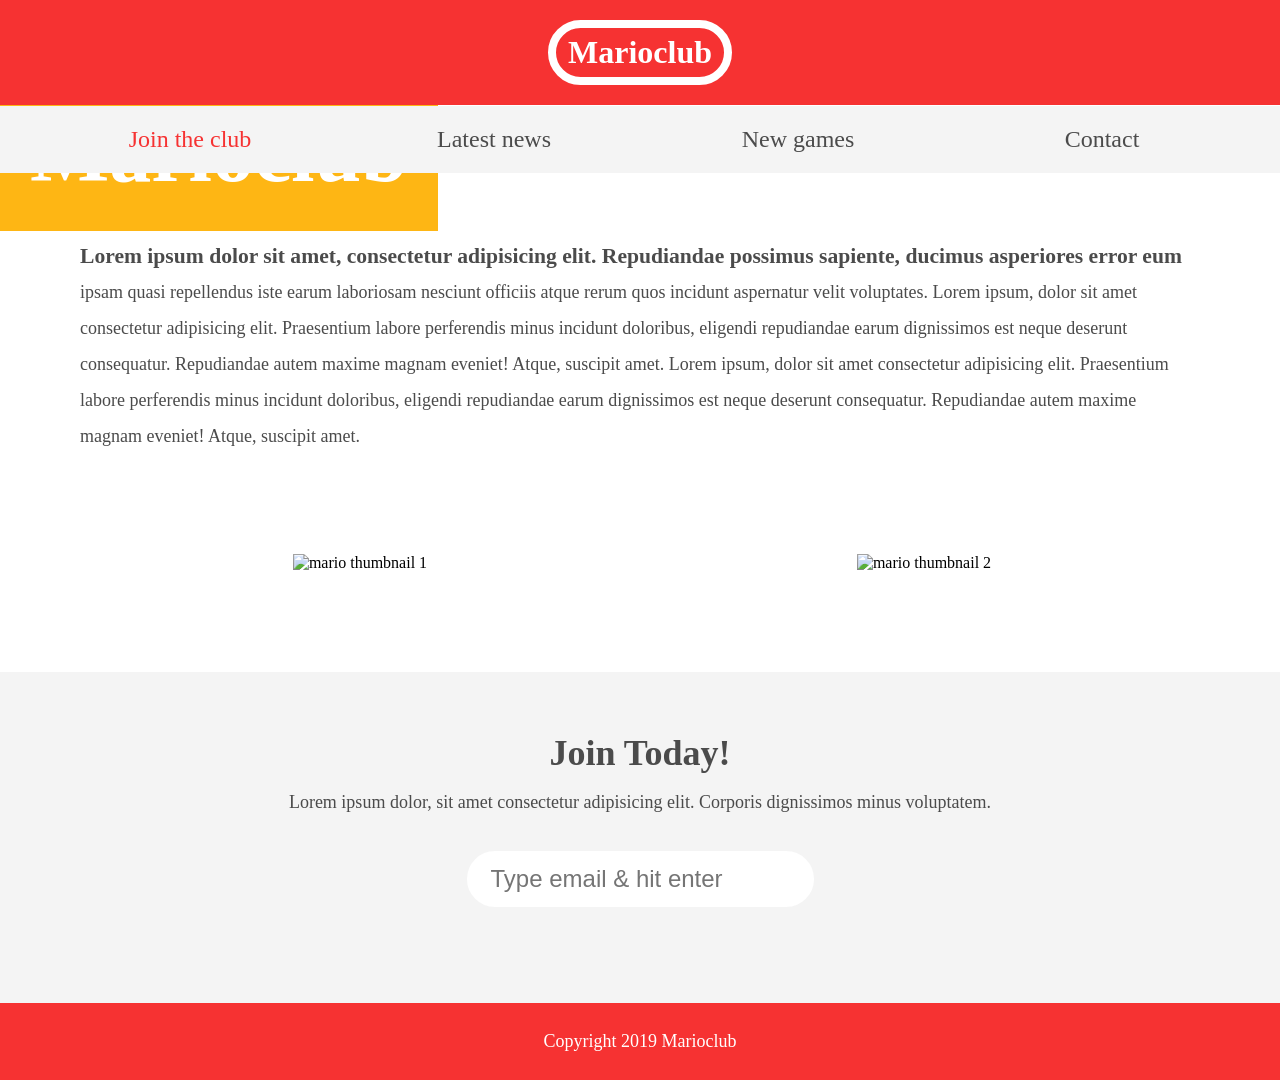
==== index.html @ 903d8e72 "Added initial Content Added the initial mario website, before i've made any changes to it" ====
<html lang="en">
  <head>
    <meta name="viewport" content="width=device-width, initial-scale=1.0" />
    <link rel="stylesheet" href="/styles.css" />
    <title>Marioclub</title>
  </head>
  <body>
    <header>
      <h1>Marioclub</h1>
    </header>
    <section class="banner">
      <img src="/img/banner.png" alt="marioclub welcome banner" />
      <div class="welcome">
        <h2>Welcome to <br /><span>Marioclub</span></h2>
      </div>
    </section>
    <nav class="main-nav">
      <ul>
        <li><a href="/join.html" class="join">Join the club</a></li>
        <li><a href="/news.html">Latest news</a></li>
        <li><a href="/games.html">New games</a></li>
        <li><a href="/contact.html">Contact</a></li>
      </ul>
    </nav>
    <main>
      <article>
        <h2>It's a me, Mario</h2>
        <p>
          Lorem ipsum dolor sit amet, consectetur adipisicing elit. Repudiandae
          possimus sapiente, ducimus asperiores error eum ipsam quasi
          repellendus iste earum laboriosam nesciunt officiis atque rerum quos
          incidunt aspernatur velit voluptates. Lorem ipsum, dolor sit amet
          consectetur adipisicing elit. Praesentium labore perferendis minus
          incidunt doloribus, eligendi repudiandae earum dignissimos est neque
          deserunt consequatur. Repudiandae autem maxime magnam eveniet! Atque,
          suscipit amet. Lorem ipsum, dolor sit amet consectetur adipisicing
          elit. Praesentium labore perferendis minus incidunt doloribus,
          eligendi repudiandae earum dignissimos est neque deserunt consequatur.
          Repudiandae autem maxime magnam eveniet! Atque, suscipit amet.
        </p>
      </article>
      <ul class="images">
        <li><img src="/img/thumb-1.png" alt="mario thumbnail 1" /></li>
        <li><img src="/img/thumb-2.png" alt="mario thumbnail 2" /></li>
      </ul>
    </main>
    <section class="join">
      <h2>Join Today!</h2>
      <p>
        Lorem ipsum dolor, sit amet consectetur adipisicing elit. Corporis
        dignissimos minus voluptatem.
      </p>
      <form>
        <input
          type="email"
          name="email"
          placeholder="Type email & hit enter"
          required
        />
      </form>
    </section>
    <footer>
      <p class="copyright">Copyright 2019 Marioclub</p>
    </footer>
  </body>
</html>
---- styles.css ----
body,
ul,
li,
h1,
h2,
a {
  margin: 0;
  padding: 0;
  font-family: tahoma;
}
p {
  font-size: 18px;
}
header {
  background-color: #f63232;
  padding: 20px 0;
  text-align: center;
  position: fixed;
  width: 100%;
  top: 0;
  left: 0;
  z-index: 1;
}
header h1 {
  color: white;
  border: 8px solid white;
  display: inline-block;
  padding: 6px 12px;
  border-radius: 36px;
}
.banner {
  position: relative;
}
.banner img {
  max-width: 100%;
}
.banner .welcome {
  background: #feb614;
  color: white;
  padding: 30px;
  font-size: 60px;
  position: absolute;
  left: 0;
  top: 30%;
}
.banner .welcome span {
  font-size: 1.4em;
}
nav {
  background: #f4f4f4;
  padding: 20px;
  position: sticky;
  top: 106px;
  z-index: 1;
}
nav ul {
  white-space: nowrap;
  max-width: 1200px;
  margin: 0 auto;
  text-align: center;
}
nav li {
  width: 25%;
  display: inline-block;
  font-size: 24px;
}
nav li a {
  text-decoration: none;
  color: #4b4b4b;
}
nav li a:hover {
  text-decoration: underline;
}
nav li a.join {
  color: #f63232;
}
main {
  max-width: 100%;
  width: 1200px;
  margin: 80px auto;
  padding: 0 40px;
  box-sizing: border-box;
}
article h2 {
  color: #f63232;
  font-size: 48px;
}
article p {
  line-height: 2em;
  color: #4b4b4b;
}
article p::first-line {
  font-weight: bold;
  font-size: 1.2em;
}
.images {
  text-align: center;
  margin: 80px 0;
  white-space: nowrap;
}
.images li {
  display: inline-block;
  list-style-type: none;
  width: 40%;
  margin: 20px 5%;
  position: relative;
}
.images li:hover {
  top: -4px;
}
.images li img {
  max-width: 100%;
}
section.join {
  background: #f4f4f4;
  text-align: center;
  padding: 60px 20px;
  color: #4b4b4b;
}
section.join h2 {
  font-size: 36px;
}
form input {
  margin: 20px 0;
  padding: 10px 20px;
  font-size: 24px;
  border-radius: 28px;
  border: 4px solid white;
}
form input:focus {
  border: 4px dashed #4b4b4b;
  outline: none;
}
form input:valid {
  border: 4px solid #71d300;
}
footer {
  background: #f63232;
  color: white;
  padding: 10px;
  text-align: center;
}

/* responsive styles */

@media screen and (max-width: 1400px) {
  .banner .welcome {
    font-size: 40px;
  }
}

@media screen and (max-width: 960px) {
  .banner .welcome {
    font-size: 28px;
  }
  nav li {
    font-size: 18px;
  }
}

@media screen and (max-width: 700px) {
  .banner .welcome {
    font-size: 20px;
    position: relative;
    text-align: center;
  }
  .banner .welcome br {
    display: none;
  }
  .banner .welcome span {
    font-size: 1em;
  }
  nav li {
    font-size: 18px;
  }
  .images li {
    width: 100%;
    display: block;
    margin: 20px auto;
  }
}

@media screen and (max-width: 560px) {
  .banner .welcome {
    font-size: 20px;
    position: relative;
    text-align: center;
  }
  .banner .welcome br {
    display: none;
  }
  .banner .welcome span {
    font-size: 1em;
  }
  nav li {
    display: block;
    width: 100%;
    margin: 12px 0;
  }
  article h2 {
    font-size: 36px;
  }
  header,
  nav {
    position: relative;
    top: 0;
  }
}
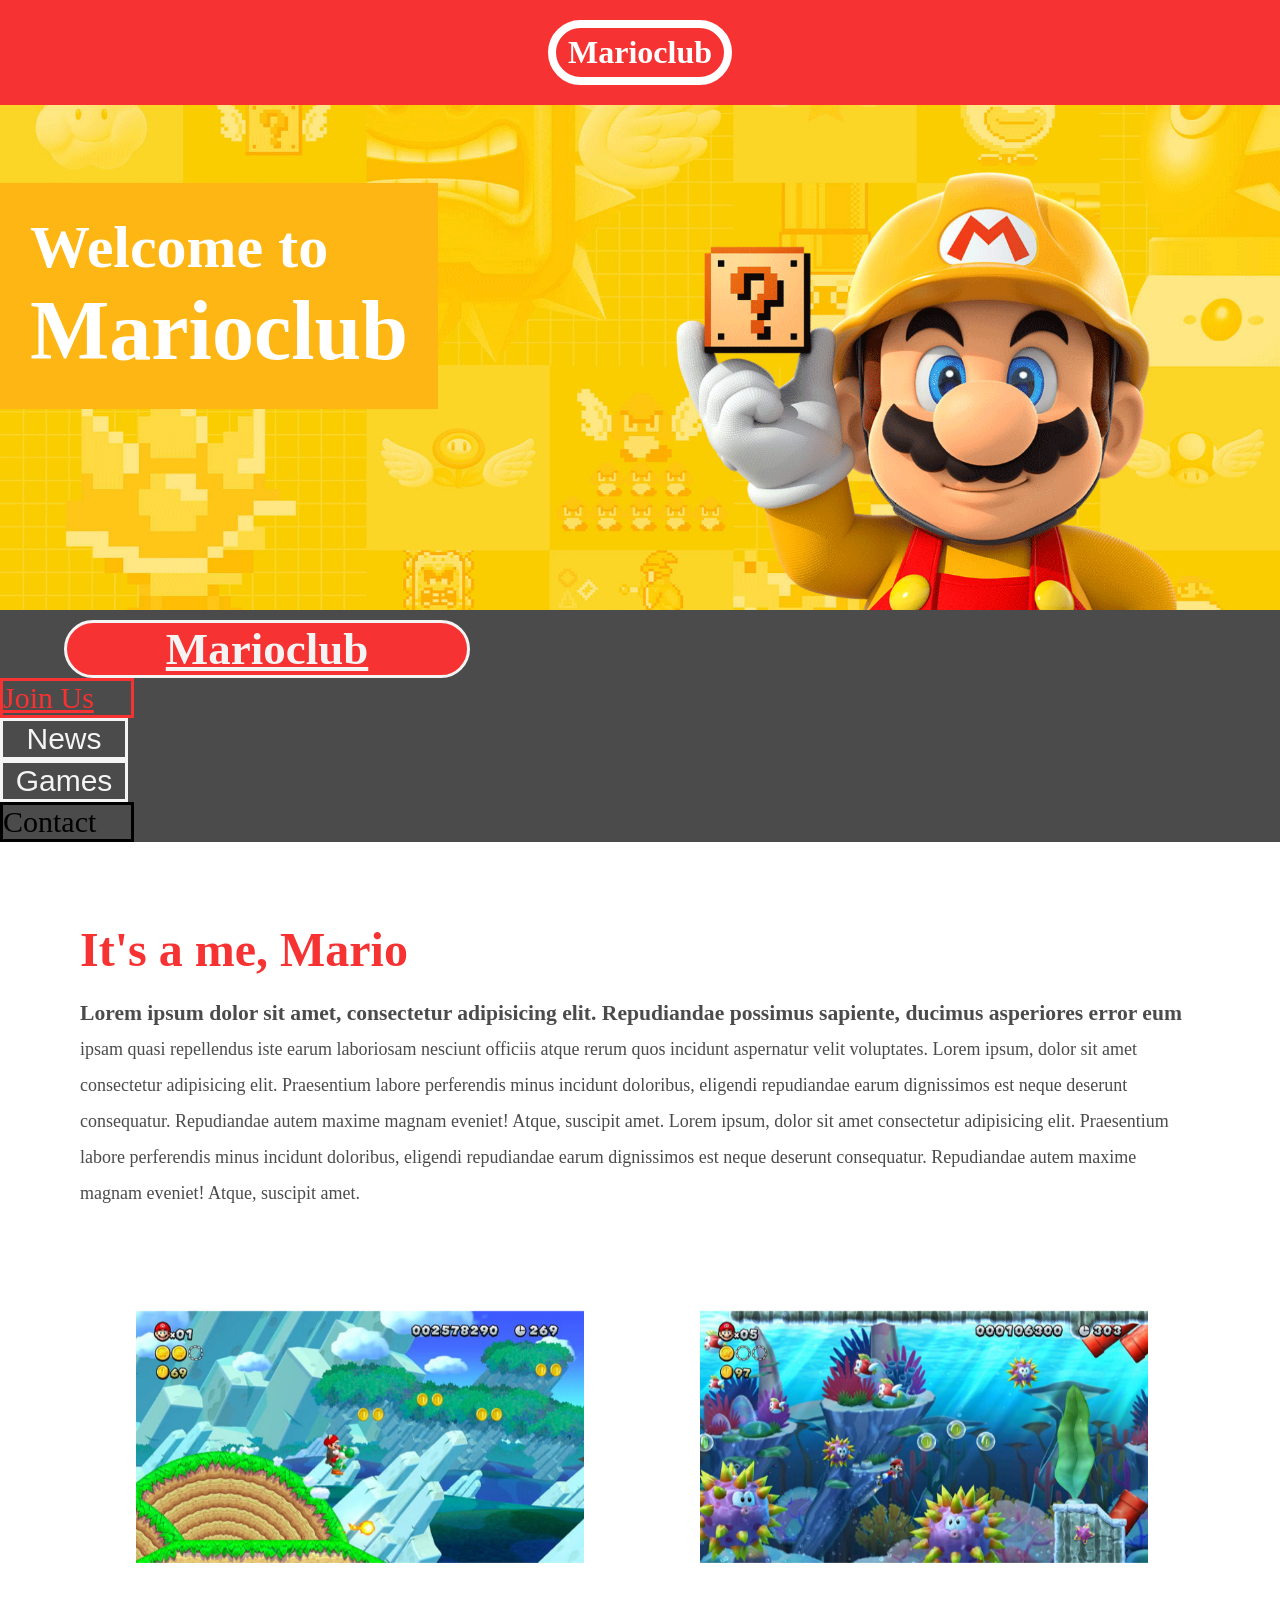
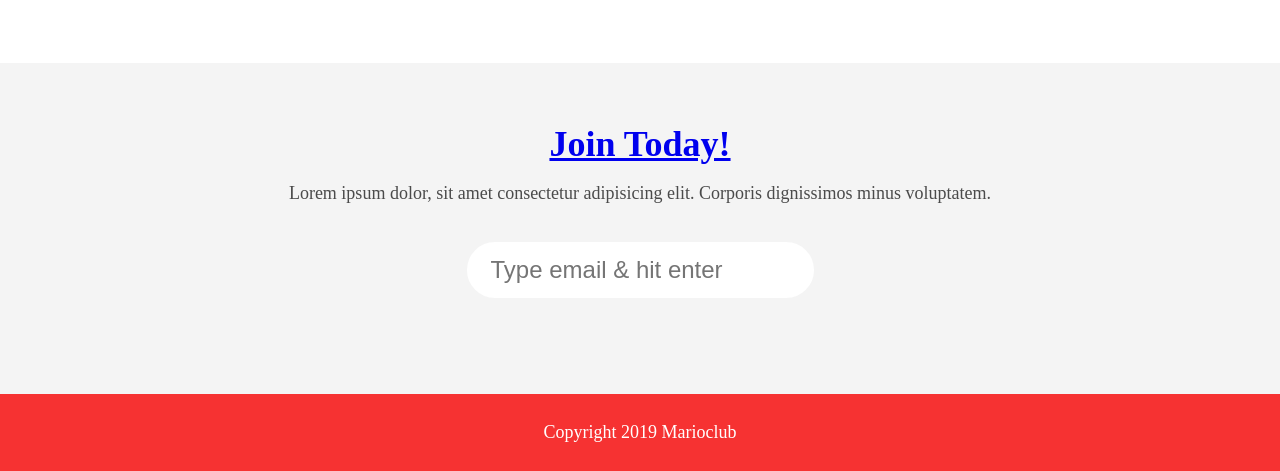
==== commit 568ee0a2: "Adding styling/changing navigation Styling and altering the navigation, index only rn, will change u" ====
--- a/index.html
+++ b/index.html
@@ -1,5 +1,6 @@
 <html lang="en">
   <head>
+    <meta charset="UTF-8" />
     <meta name="viewport" content="width=device-width, initial-scale=1.0" />
     <link rel="stylesheet" href="/styles.css" />
     <title>Marioclub</title>
@@ -15,12 +16,32 @@
       </div>
     </section>
     <nav class="main-nav">
-      <ul>
-        <li><a href="/join.html" class="join">Join the club</a></li>
-        <li><a href="/news.html">Latest news</a></li>
-        <li><a href="/games.html">New games</a></li>
-        <li><a href="/contact.html">Contact</a></li>
-      </ul>
+      <h1><a href="index.html">Marioclub</a></h1>
+      <div class="links">
+        <a href="joinForm.html">Join Us</a>
+        <div class="dropdown">
+          <button class="dropButton">News</button>
+          <div class="dropLinks">
+            <a href="news1.html">Latest News</a>
+            <a href="news2.html">Old News</a>
+          </div>
+        </div>
+        <div class="dropdown">
+          <button class="dropButton">Games</button>
+          <div class="dropLinks">
+            <a href="marioOne.html">Super Mario</a>
+            <a href="mario64.html">Super Mario64</a>
+            <a href="marioOddysey.html">Mario Oddysey</a>
+          </div>
+        </div>
+        <div class="contactDropdown">
+          Contact
+          <div class="contactContent">
+            ###-###-#### <br />
+            notanemail@gmail.com
+          </div>
+        </div>
+      </div>
     </nav>
     <main>
       <article>
@@ -45,7 +66,7 @@
       </ul>
     </main>
     <section class="join">
-      <h2>Join Today!</h2>
+      <h2><a href="joinForm.html">Join Today!</a></h2>
       <p>
         Lorem ipsum dolor, sit amet consectetur adipisicing elit. Corporis
         dignissimos minus voluptatem.
--- a/styles.css
+++ b/styles.css
@@ -46,34 +46,98 @@
 .banner .welcome span {
   font-size: 1.4em;
 }
+
 nav {
-  background: #f4f4f4;
-  padding: 20px;
   position: sticky;
-  top: 106px;
-  z-index: 1;
-}
-nav ul {
-  white-space: nowrap;
-  max-width: 1200px;
-  margin: 0 auto;
-  text-align: center;
-}
-nav li {
-  width: 25%;
-  display: inline-block;
+  background-color: #4b4b4b;
+  top: 110px;
+  font-size: 30px;
+}
+
+nav h1 {
+  background-color: #f63232;
+  border: solid;
+  border-radius: 75px;
+  border-color: #f4f4f4;
+  text-align: center;
+  width: 400px;
+  margin-top: 10px;
+  margin-left: 5%;
+  display: inline-block;
+}
+
+nav h1 a {
+  color: #f4f4f4;
+}
+
+nav h1 a:hover {
+  color: #4b4b4b;
+}
+
+.links a {
+  color: #f63232;
+  display: inline-block;
+  border: solid;
+  width: 10%;
+}
+
+.links a:hover {
+  color: #f4f4f4;
+}
+
+.dropdown {
+  position: relative;
+}
+
+.dropButton {
+  background-color: #4b4b4b;
+  color: #f4f4f4;
+  border: none;
+  font-size: 30px;
+  display: inline-block;
+  width: 10%;
+  border: solid;
+}
+
+.dropLinks {
+  position: absolute;
+  display: none;
+  background-color: #feb614;
+  min-width: 130 px;
+}
+
+.dropLinks a {
   font-size: 24px;
 }
-nav li a {
-  text-decoration: none;
-  color: #4b4b4b;
-}
-nav li a:hover {
-  text-decoration: underline;
-}
-nav li a.join {
-  color: #f63232;
-}
+
+.dropLinks a:hover {
+  color: #4b4b4b;
+}
+
+.dropdown:hover .dropLinks {
+  display: block;
+}
+
+.contactDropdown {
+  position: relative;
+  display: inline-block;
+  width: 10%;
+  border: solid;
+}
+
+.contactContent {
+  display: none;
+  position: absolute;
+  background-color: #f9f9f9;
+  min-width: 130px;
+  box-shadow: 0px 8px 16px 0px rgba(0, 0, 0, 0.2);
+  padding: 12px 16px;
+}
+
+.contactDropdown:hover .contactContent {
+  display: block;
+}
+
 main {
   max-width: 100%;
   width: 1200px;
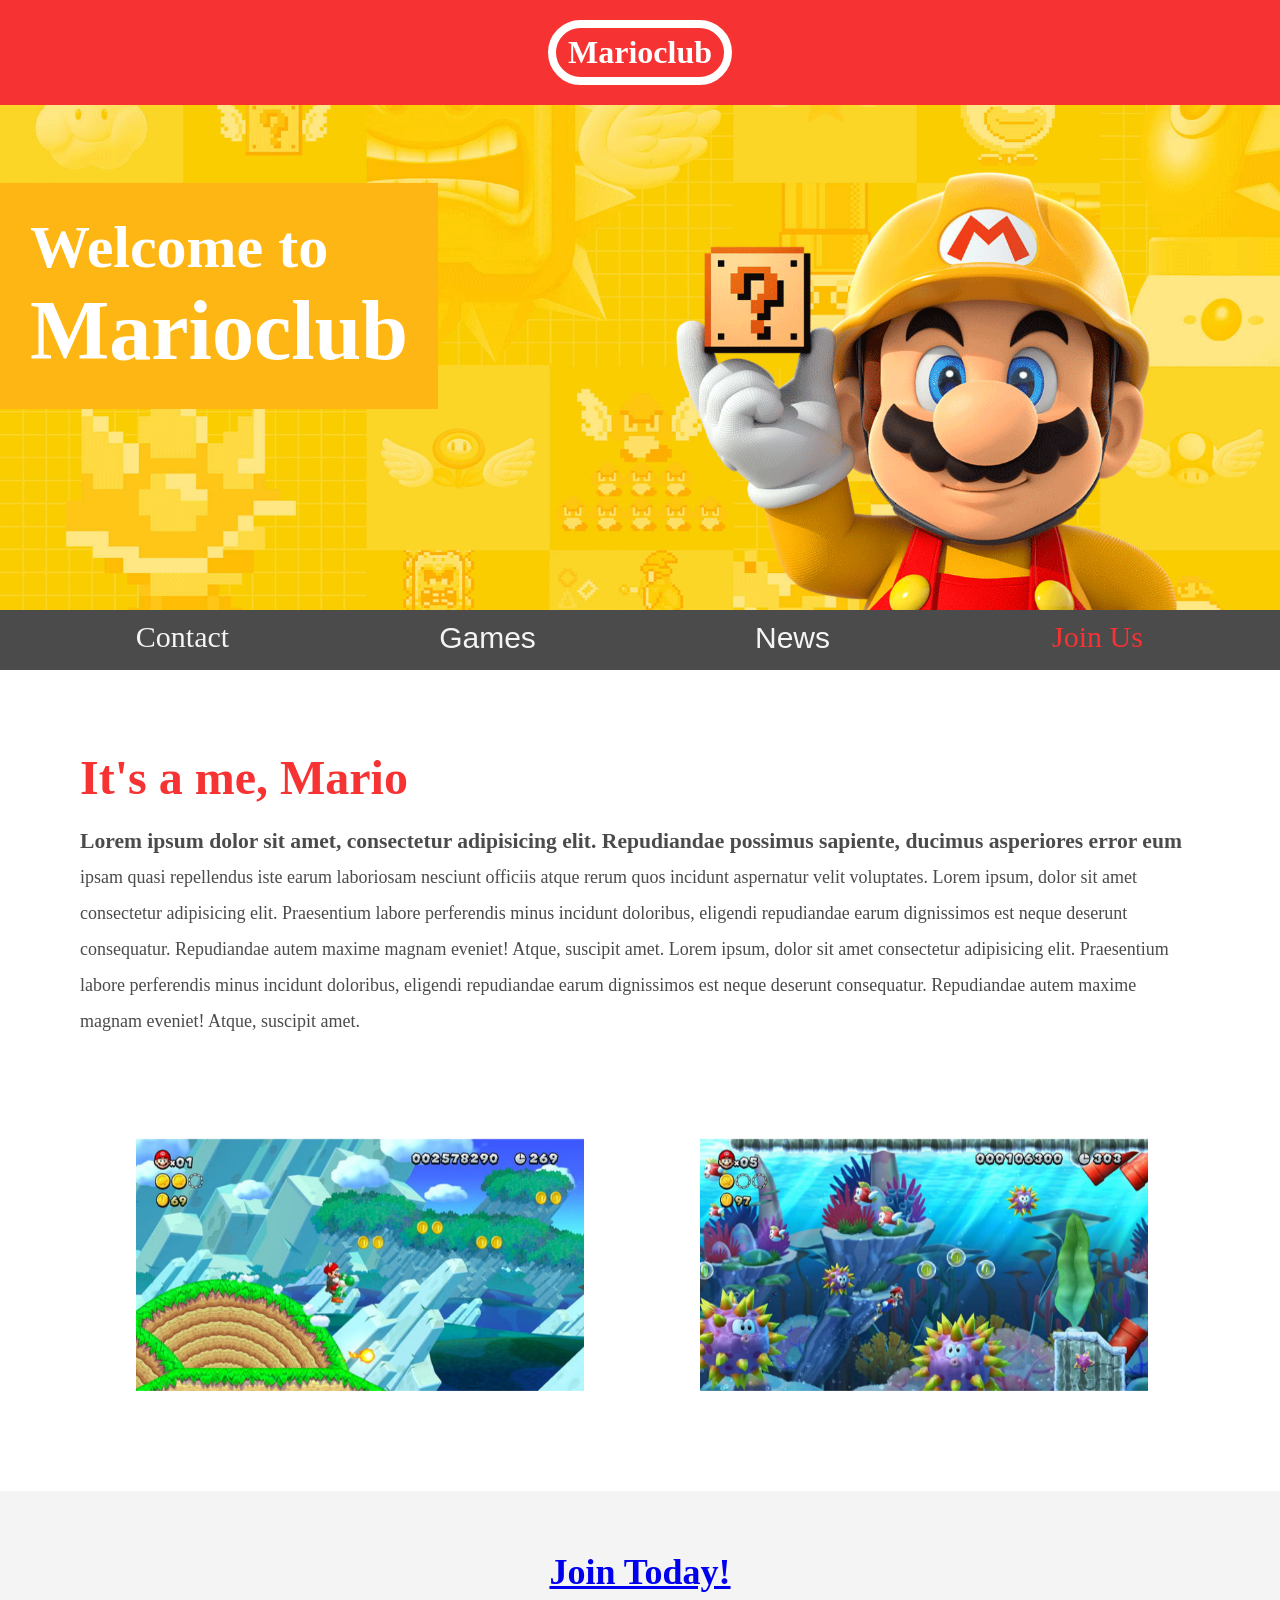
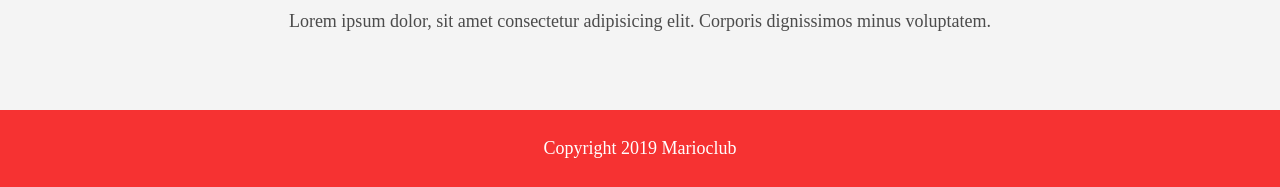
==== commit 4b2f717f: "Fully implemented nav Fully implemented Navigation, nav styling, and final content. Last thing to do" ====
--- a/index.html
+++ b/index.html
@@ -7,40 +7,52 @@
   </head>
   <body>
     <header>
-      <h1>Marioclub</h1>
+      <a href="index.html"><h1>Marioclub</h1><a/>
     </header>
     <section class="banner">
       <img src="/img/banner.png" alt="marioclub welcome banner" />
       <div class="welcome">
-        <h2>Welcome to <br /><span>Marioclub</span></h2>
+        <h2>
+          Welcome to <br /><span>Marioclub</span>
+        </h2>
       </div>
     </section>
     <nav class="main-nav">
-      <h1><a href="index.html">Marioclub</a></h1>
       <div class="links">
-        <a href="joinForm.html">Join Us</a>
-        <div class="dropdown">
-          <button class="dropButton">News</button>
-          <div class="dropLinks">
-            <a href="news1.html">Latest News</a>
-            <a href="news2.html">Old News</a>
-          </div>
-        </div>
-        <div class="dropdown">
-          <button class="dropButton">Games</button>
-          <div class="dropLinks">
-            <a href="marioOne.html">Super Mario</a>
-            <a href="mario64.html">Super Mario64</a>
-            <a href="marioOddysey.html">Mario Oddysey</a>
-          </div>
-        </div>
-        <div class="contactDropdown">
-          Contact
-          <div class="contactContent">
-            ###-###-#### <br />
-            notanemail@gmail.com
-          </div>
-        </div>
+        <ul>
+          <li><a href="joinForm.html">Join Us</a></li>
+          <li>
+            <div class="dropdown">
+              <button class="dropButton">News</button>
+              <div class="dropLinks">
+                <a href="news1.html">Latest News</a>
+                <hr>
+                <a href="news2.html">Old News</a>
+              </div>
+            </div>
+          </li>
+          <li>
+            <div class="dropdown">
+              <button class="dropButton">Games</button>
+              <div class="dropLinks">
+                <a href="marioOne.html">Super Mario</a>
+                <hr>
+                <a href="mario64.html">Super Mario64</a>
+                <hr>
+                <a href="marioOddysey.html"> Super Mario Oddysey</a>
+              </div>
+            </div>
+          </li>
+          <li>
+            <div class="contactDropdown">
+              Contact
+              <div class="contactContent">
+                ###-###-#### <br />
+                notanemail@gmail.com
+              </div>
+            </div>
+          </li>
+        </ul>
       </div>
     </nav>
     <main>
@@ -71,14 +83,6 @@
         Lorem ipsum dolor, sit amet consectetur adipisicing elit. Corporis
         dignissimos minus voluptatem.
       </p>
-      <form>
-        <input
-          type="email"
-          name="email"
-          placeholder="Type email & hit enter"
-          required
-        />
-      </form>
     </section>
     <footer>
       <p class="copyright">Copyright 2019 Marioclub</p>
--- a/styles.css
+++ b/styles.css
@@ -52,33 +52,28 @@
   background-color: #4b4b4b;
   top: 110px;
   font-size: 30px;
-}
-
-nav h1 {
-  background-color: #f63232;
-  border: solid;
-  border-radius: 75px;
-  border-color: #f4f4f4;
-  text-align: center;
-  width: 400px;
-  margin-top: 10px;
-  margin-left: 5%;
-  display: inline-block;
-}
-
-nav h1 a {
-  color: #f4f4f4;
-}
-
-nav h1 a:hover {
-  color: #4b4b4b;
+  text-decoration: none;
+  padding: 30px;
+  max-width: 100%;
+}
+
+nav ul {
+  text-align: center;
+}
+
+nav li {
+  list-style-type: none;
+  margin: 0;
+  padding: 0;
+  margin-top: -20px;
+  background-color: #4b4b4b;
+  width: 25%;
+  float: right;
 }
 
 .links a {
   color: #f63232;
-  display: inline-block;
-  border: solid;
-  width: 10%;
+  text-decoration: none;
 }
 
 .links a:hover {
@@ -94,16 +89,20 @@
   color: #f4f4f4;
   border: none;
   font-size: 30px;
-  display: inline-block;
-  width: 10%;
-  border: solid;
 }
 
 .dropLinks {
   position: absolute;
   display: none;
   background-color: #feb614;
-  min-width: 130 px;
+  border: solid;
+  border-color: #feb614;
+  border-radius: 15px;
+  text-decoration: none;
+  min-width: 200px;
+  text-align: center;
+  padding: 5px;
+  margin: 5px;
 }
 
 .dropLinks a {
@@ -115,14 +114,20 @@
 }
 
 .dropdown:hover .dropLinks {
-  display: block;
+  display: inline-block;
+  padding: 0;
+  margin: 0;
+  width: 33%;
+}
+
+hr {
+  padding: 0;
+  margin: 0;
 }
 
 .contactDropdown {
   position: relative;
-  display: inline-block;
-  width: 10%;
-  border: solid;
+  color: #f4f4f4;
 }
 
 .contactContent {
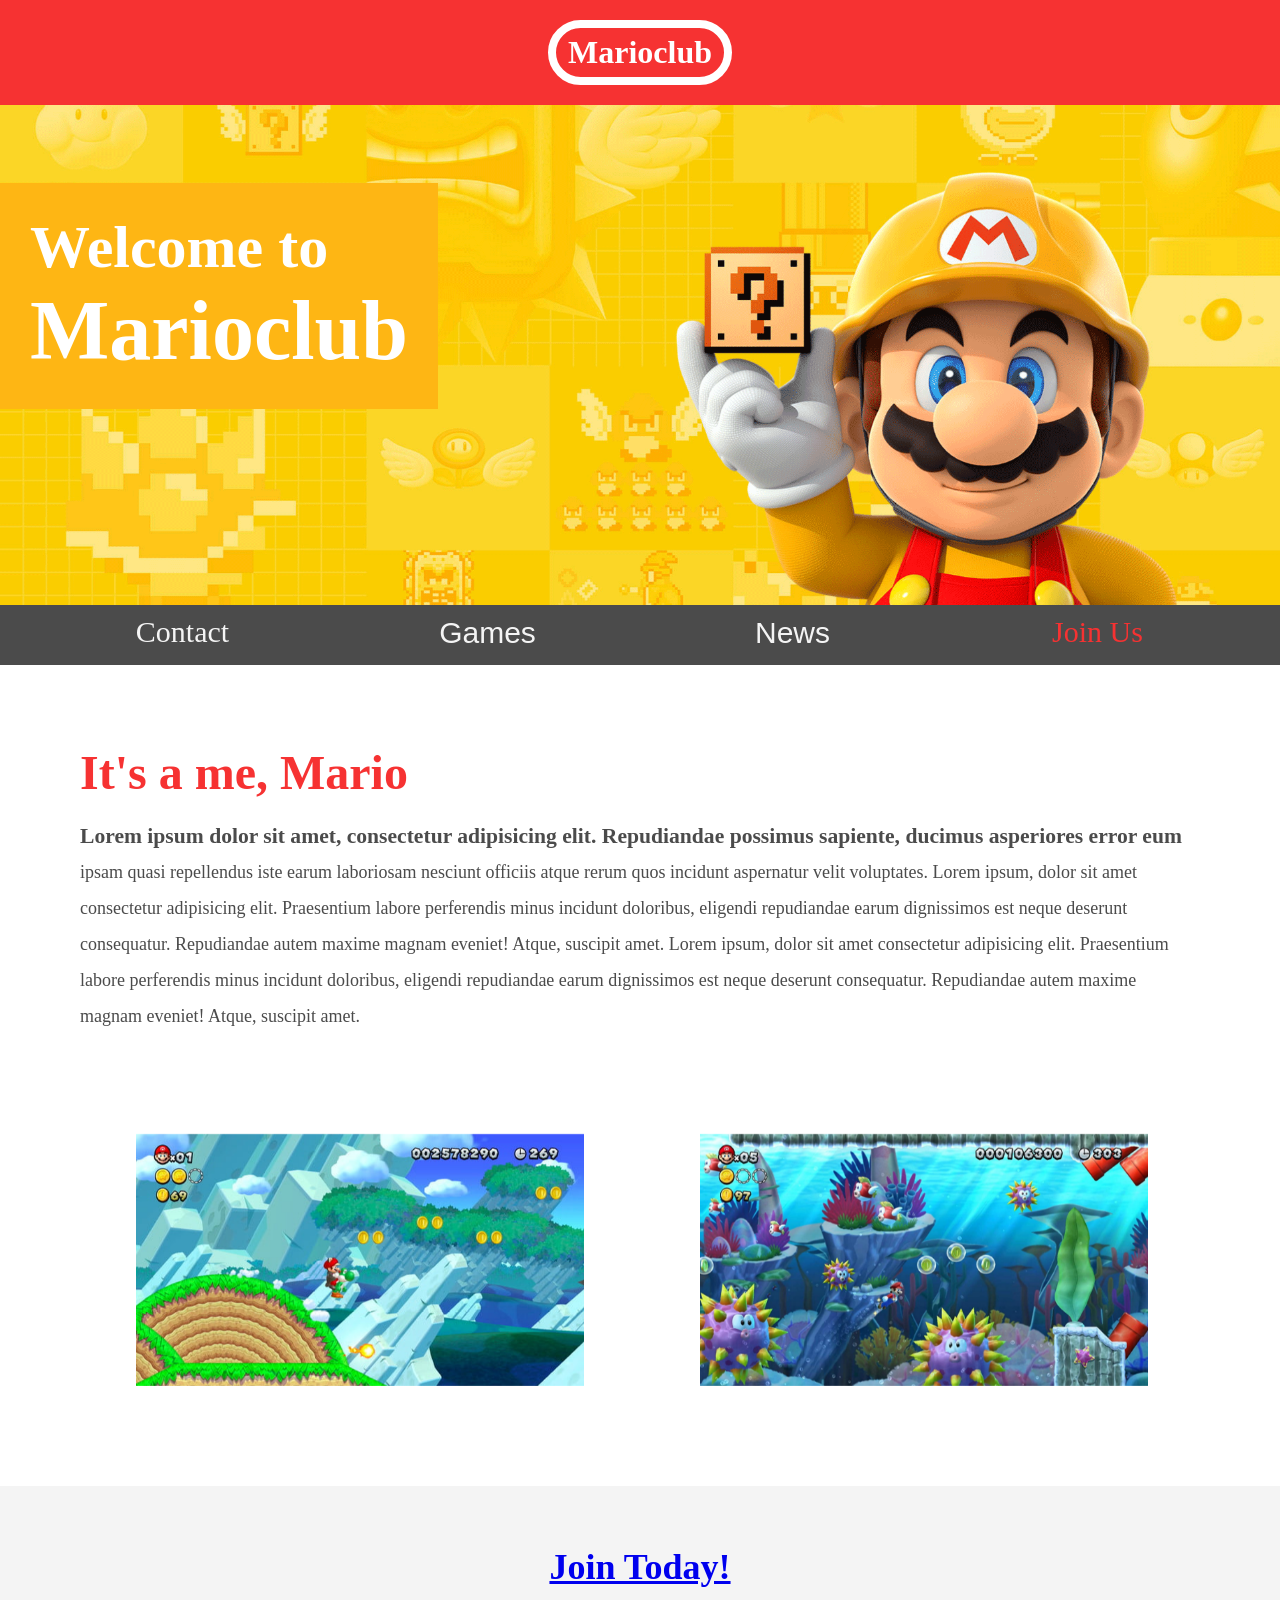
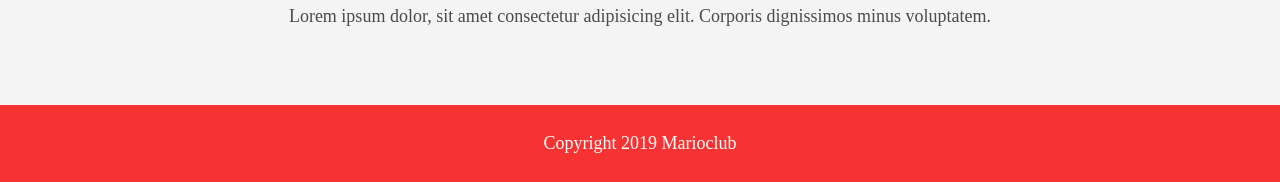
==== commit 0e9522ca: "bug test" ====
--- a/index.html
+++ b/index.html
@@ -2,7 +2,7 @@
   <head>
     <meta charset="UTF-8" />
     <meta name="viewport" content="width=device-width, initial-scale=1.0" />
-    <link rel="stylesheet" href="/styles.css" />
+    <link rel="stylesheet" href="./styles.css" />
     <title>Marioclub</title>
   </head>
   <body>
--- a/styles.css
+++ b/styles.css
@@ -55,6 +55,7 @@
   text-decoration: none;
   padding: 30px;
   max-width: 100%;
+  margin-top: -5px;
 }
 
 nav ul {
@@ -74,6 +75,7 @@
 .links a {
   color: #f63232;
   text-decoration: none;
+  margin-top: -5px;
 }
 
 .links a:hover {
@@ -103,6 +105,7 @@
   text-align: center;
   padding: 5px;
   margin: 5px;
+  z-index: 2;
 }
 
 .dropLinks a {
@@ -133,7 +136,7 @@
 .contactContent {
   display: none;
   position: absolute;
-  background-color: #f9f9f9;
+  background-color: #4b4b4b;
   min-width: 130px;
   box-shadow: 0px 8px 16px 0px rgba(0, 0, 0, 0.2);
   padding: 12px 16px;
@@ -222,8 +225,19 @@
   .banner .welcome {
     font-size: 28px;
   }
+  nav {
+    padding: 0;
+    margin: 0;
+    top: 130px;
+  }
   nav li {
-    font-size: 18px;
+    font-size: 22px;
+  }
+  .dropButton {
+    font-size: 22px;
+  }
+  .contactDropdown {
+    font-size: 22px;
   }
 }
 
@@ -239,8 +253,17 @@
   .banner .welcome span {
     font-size: 1em;
   }
+  nav {
+    position: static;
+  }
   nav li {
-    font-size: 18px;
+    display: block;
+    height: 40px;
+    width: 100%;
+    padding: 0;
+    margin: 0;
+    float: left;
+    top: auto;
   }
   .images li {
     width: 100%;
@@ -261,16 +284,10 @@
   .banner .welcome span {
     font-size: 1em;
   }
-  nav li {
-    display: block;
-    width: 100%;
-    margin: 12px 0;
-  }
   article h2 {
     font-size: 36px;
   }
-  header,
-  nav {
+  header {
     position: relative;
     top: 0;
   }
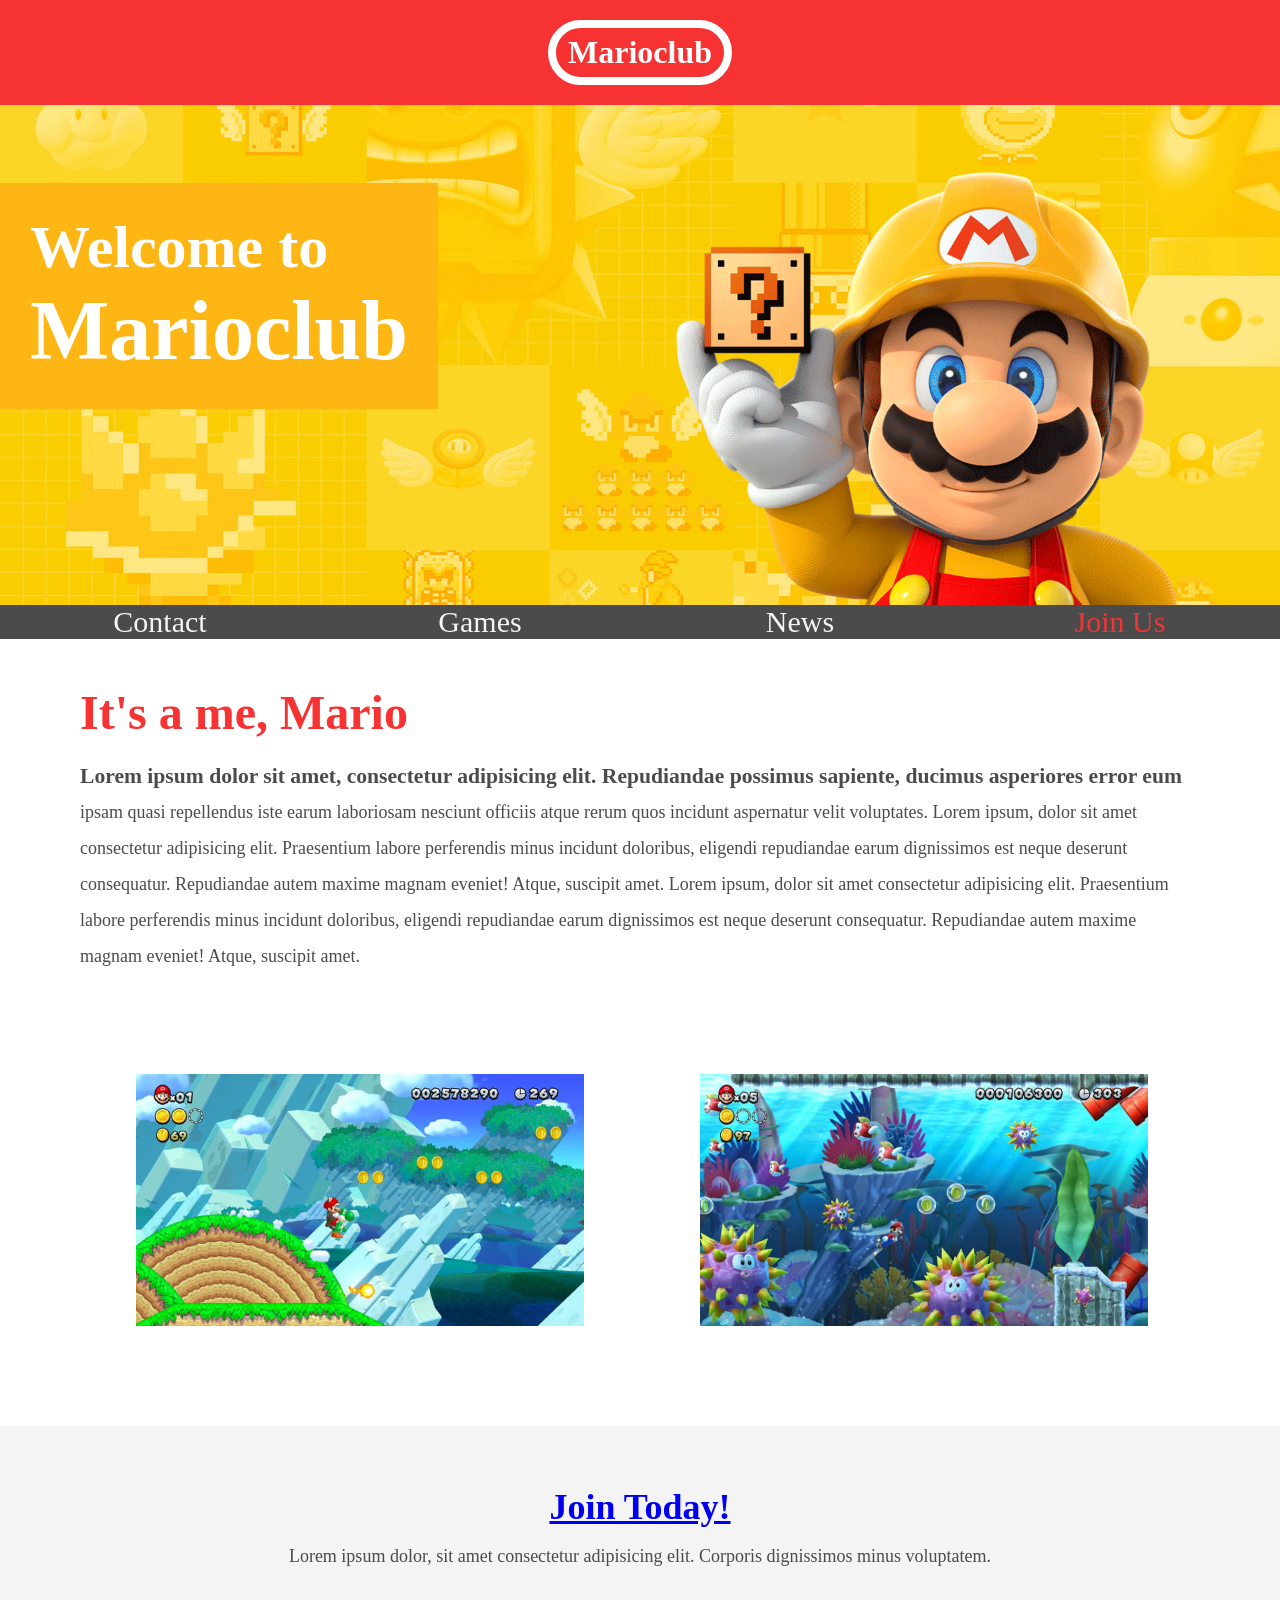
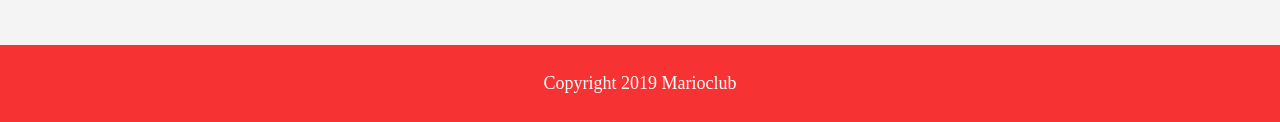
==== commit aba2439b: "final bugfixes hopefully the final bugfixes for this project" ====
--- a/index.html
+++ b/index.html
@@ -2,7 +2,7 @@
   <head>
     <meta charset="UTF-8" />
     <meta name="viewport" content="width=device-width, initial-scale=1.0" />
-    <link rel="stylesheet" href="./styles.css" />
+    <link rel="stylesheet" href="styles.css" />
     <title>Marioclub</title>
   </head>
   <body>
@@ -10,7 +10,7 @@
       <a href="index.html"><h1>Marioclub</h1><a/>
     </header>
     <section class="banner">
-      <img src="/img/banner.png" alt="marioclub welcome banner" />
+      <img style="top: 130px;" src="img/banner.png" alt="marioclub welcome banner" />
       <div class="welcome">
         <h2>
           Welcome to <br /><span>Marioclub</span>
@@ -73,8 +73,8 @@
         </p>
       </article>
       <ul class="images">
-        <li><img src="/img/thumb-1.png" alt="mario thumbnail 1" /></li>
-        <li><img src="/img/thumb-2.png" alt="mario thumbnail 2" /></li>
+        <li><img src="img/thumb-1.png" alt="mario thumbnail 1" /></li>
+        <li><img src="img/thumb-2.png" alt="mario thumbnail 2" /></li>
       </ul>
     </main>
     <section class="join">
--- a/styles.css
+++ b/styles.css
@@ -53,9 +53,10 @@
   top: 110px;
   font-size: 30px;
   text-decoration: none;
-  padding: 30px;
+  padding: 0px;
   max-width: 100%;
   margin-top: -5px;
+  z-index: 2;
 }
 
 nav ul {
@@ -66,9 +67,9 @@
   list-style-type: none;
   margin: 0;
   padding: 0;
-  margin-top: -20px;
   background-color: #4b4b4b;
   width: 25%;
+  max-height: 200px;
   float: right;
 }
 
@@ -76,6 +77,7 @@
   color: #f63232;
   text-decoration: none;
   margin-top: -5px;
+  font-family: tahoma;
 }
 
 .links a:hover {
@@ -91,6 +93,9 @@
   color: #f4f4f4;
   border: none;
   font-size: 30px;
+  font-family: tahoma;
+  margin: 0;
+  padding: 0;
 }
 
 .dropLinks {
@@ -105,7 +110,8 @@
   text-align: center;
   padding: 5px;
   margin: 5px;
-  z-index: 2;
+  z-index: 3;
+  font-family: tahoma;
 }
 
 .dropLinks a {
@@ -131,6 +137,8 @@
 .contactDropdown {
   position: relative;
   color: #f4f4f4;
+  margin: 0;
+  padding: 0;
 }
 
 .contactContent {
@@ -182,6 +190,7 @@
 }
 .images li img {
   max-width: 100%;
+  z-index: 1;
 }
 section.join {
   background: #f4f4f4;
@@ -228,7 +237,8 @@
   nav {
     padding: 0;
     margin: 0;
-    top: 130px;
+    margin-top: -10px;
+    top: 110px;
   }
   nav li {
     font-size: 22px;
@@ -246,6 +256,7 @@
     font-size: 20px;
     position: relative;
     text-align: center;
+    margin-top: -10px;
   }
   .banner .welcome br {
     display: none;
@@ -255,6 +266,9 @@
   }
   nav {
     position: static;
+  }
+  nav ul {
+    margin-top: 10px;
   }
   nav li {
     display: block;
@@ -263,7 +277,6 @@
     padding: 0;
     margin: 0;
     float: left;
-    top: auto;
   }
   .images li {
     width: 100%;
